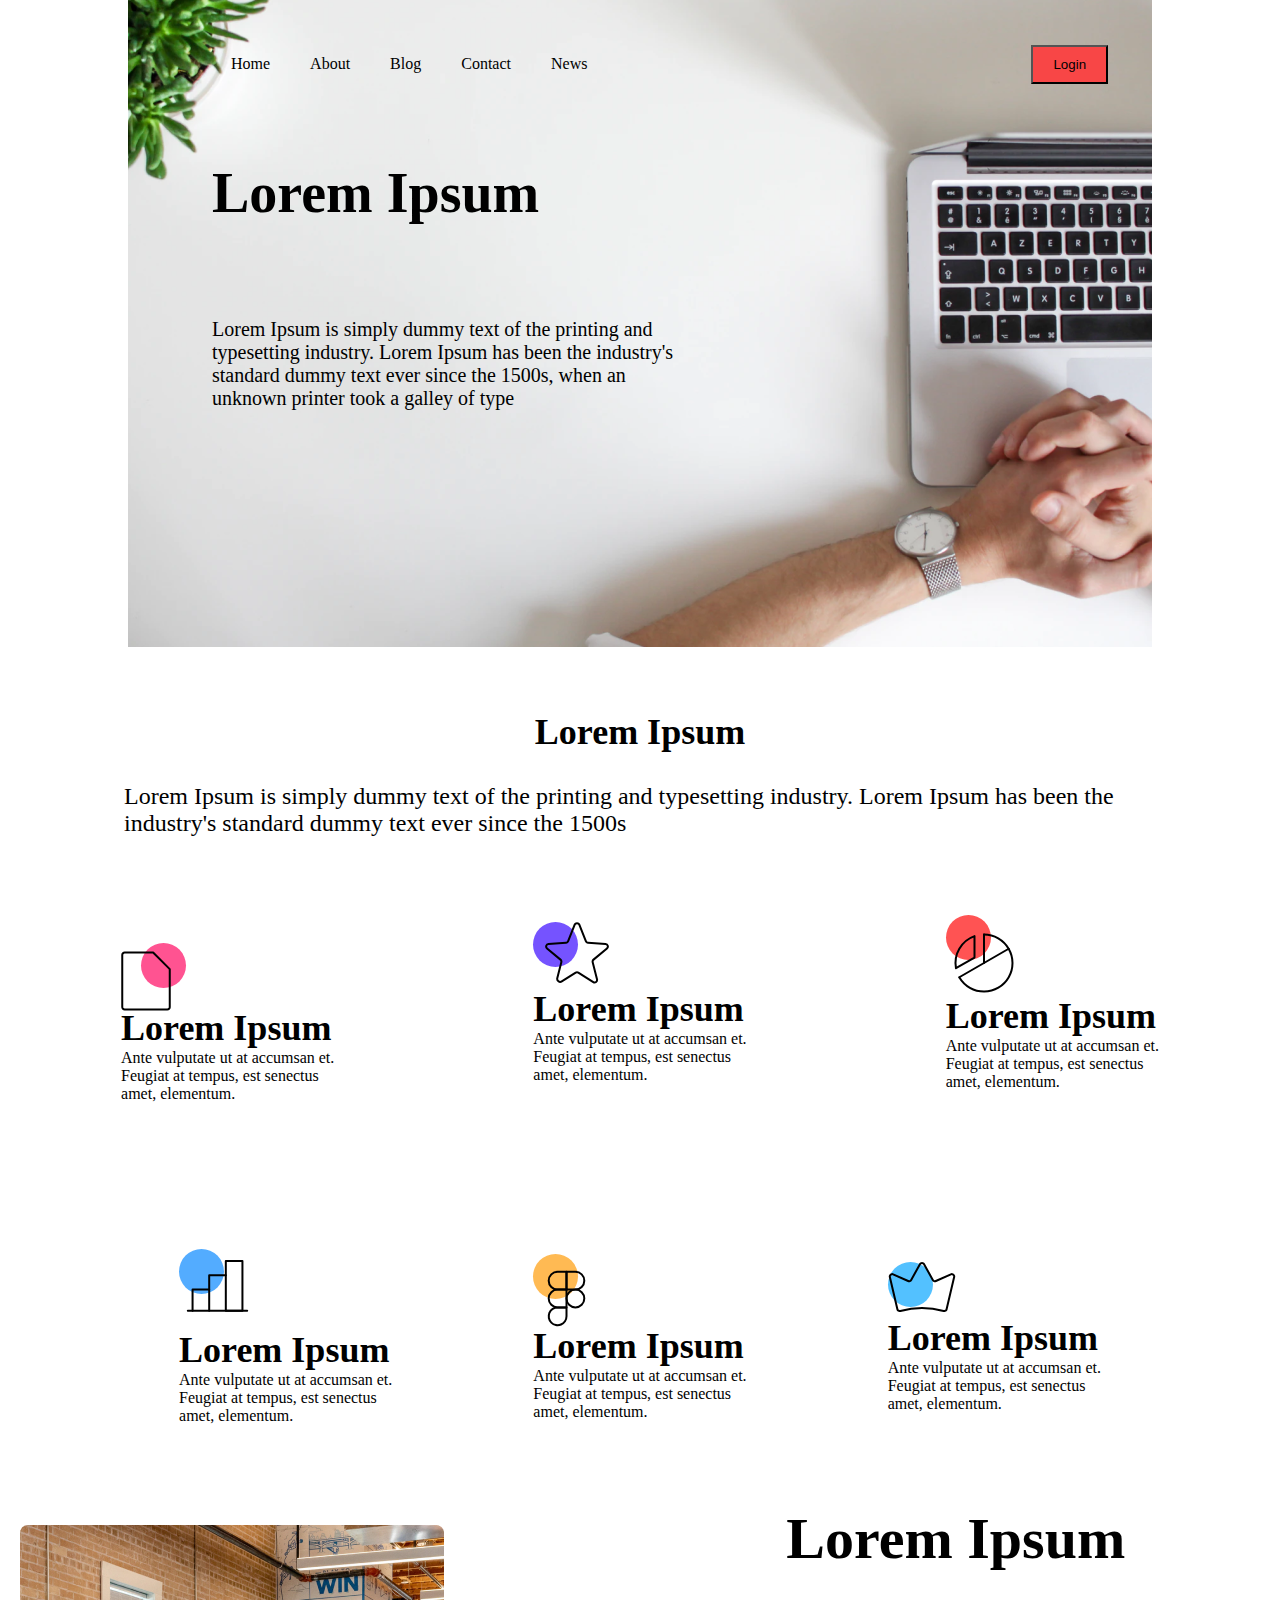
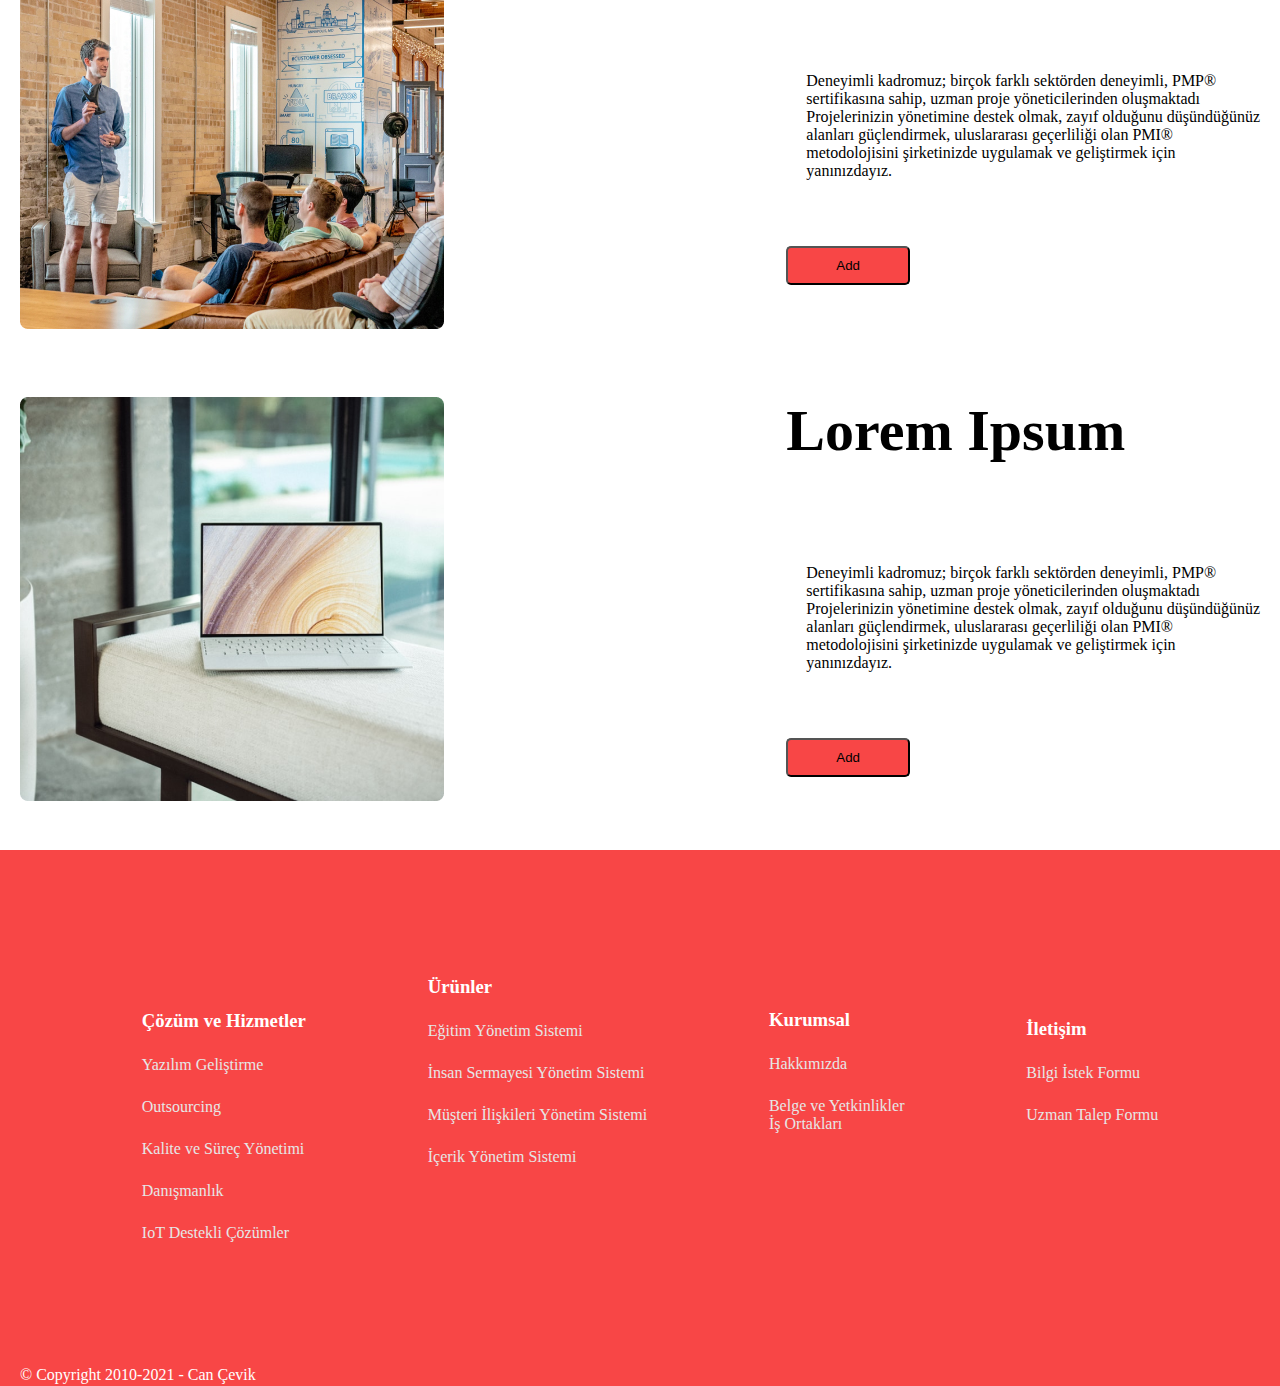
==== pages/task.html @ f77e360e "." ====
<!DOCTYPE html>
<html lang="en">
  <head>
    <meta charset="UTF-8" />
    <meta name="description" content="final task" />
    <meta name="viewport" content="width=device-width, initial-scale=1.0" />
    <meta name="keywords" content="HTML, CSS" />
    <meta name="author" content="LUKA ATSKARUNASHVILI" />
    <title>Document</title>
    <link rel="stylesheet" href="../css/task.css" />
    <link rel="stylesheet" href="../css/media.css" />
  </head>

  <body>
    <header>
      <div class="position">
        <picture class="picture">
          <source
            media="(min-width:1440px )"
            srcset="../assets/imiges/main1-1440px.png"
          />
          <source
            media="(min-width:1024px )"
            srcset="../assets/imiges/main1-1024px.png"
          />
          <!-- მობაილის სურათს ხარვეზიაქ  -->

          <img
            src="../assets/imiges/main1-375px.png"
            alt="მობაილის სურათს ხარვეზიაქ "
          />
        </picture>

        <div class="header">
          <img
            class="burger"
            src="../assets/imiges/burgericon.svg"
            alt="burger"
          />
          <ul class="list">
            <li><a href="#">Home </a></li>
            <li class="margin"><a href="#">About</a></li>
            <li><a href="#"> Blog </a></li>
            <li class="margin"><a href="#">Contact </a></li>
            <li><a href="#">News</a></li>
          </ul>
          <button class="button">Login</button>
        </div>
        <div class="padding">
          <h1 class="size">Lorem Ipsum</h1>
          <p class="paragrap">
            Lorem Ipsum is simply dummy text of the printing and <br />
            typesetting industry. Lorem Ipsum has been the industry's <br />
            standard dummy text ever since the 1500s, when an <br />
            unknown printer took a galley of type
          </p>
        </div>
      </div>
    </header>
    <main>
      <div class="main-1">
        <div>
          <h1 class="ipsum">Lorem Ipsum</h1>
          <p class="paragrap">
            Lorem Ipsum is simply dummy text of the printing and typesetting
            industry. Lorem Ipsum has been the industry's standard dummy text
            ever since the 1500s
          </p>
        </div>
        <div class="imiges-pading">
          <div class="imiges">
            <div class="position">
              <div>
                <div class="circle-1"></div>
                <img
                  class="paper"
                  src="../assets/imiges/paper.svg"
                  alt="paper"
                />

                <h1 class="lorem">Lorem Ipsum</h1>
                <p>
                  Ante vulputate ut at accumsan et. <br />Feugiat at tempus, est
                  senectus <br />
                  amet, elementum.
                </p>
              </div>
            </div>
            <div class="margin-top-1">
              <div>
                <div class="circle-2"></div>
                <img class="star" src="../assets/imiges/star.svg" alt="star" />
              </div>
              <h1 class="lorem">Lorem Ipsum</h1>
              <p>
                Ante vulputate ut at accumsan et. <br />Feugiat at tempus, est
                senectus <br />
                amet, elementum.
              </p>
            </div>
            <div>
              <div>
                <div class="circle-3"></div>
                <img
                  class="circle"
                  src="../assets/imiges/sircle.svg"
                  alt="circle"
                />
              </div>
              <h1 class="lorem">Lorem Ipsum</h1>
              <p>
                Ante vulputate ut at accumsan et. <br />Feugiat at tempus, est
                senectus <br />
                amet, elementum.
              </p>
            </div>
          </div>
          <div class="imiges">
            <div class="margin-top">
              <div>
                <div class="circle-4"></div>
                <img
                  class="sveti"
                  src="../assets/imiges/sveti.svg"
                  alt="sveti"
                />
              </div>
              <h1 class="lorem">Lorem Ipsum</h1>
              <p>
                Ante vulputate ut at accumsan et. <br />Feugiat at tempus, est
                senectus <br />
                amet, elementum.
              </p>
            </div>
            <div>
              <div>
                <div class="circle-5"></div>
                <img
                  class="figma"
                  src="../assets/imiges/FigmaLogo.svg"
                  alt="figmalogo"
                />
              </div>
              <h1 class="lorem">Lorem Ipsum</h1>
              <p>
                Ante vulputate ut at accumsan et. <br />Feugiat at tempus, est
                senectus <br />
                amet, elementum.
              </p>
            </div>
            <div class="margin-top">
              <div>
                <div class="circle-6"></div>
                <img
                  class="crown"
                  src="../assets/imiges/crown.svg"
                  alt="crown"
                />
              </div>
              <h1 class="lorem">Lorem Ipsum</h1>
              <p>
                Ante vulputate ut at accumsan et. <br />Feugiat at tempus, est
                senectus <br />
                amet, elementum.
              </p>
            </div>
          </div>
        </div>
      </div>
      <div class="main-2">
        <div class="flex-end">
          <picture>
            <source
              media="(min-width:1440px )"
              srcset="../assets/imiges/1440pxmainfoto.png"
            />
            <source
              media="(min-width:1024px )"
              srcset="../assets/imiges/1024pxmainfoto.png"
            />
            <img
              class="lesson"
              src="../assets/imiges/375pxmainfoto.png"
              alt="lesson"
            />
          </picture>
        </div>
        <div class="flex-start">
          <h1 class="heding">Lorem Ipsum</h1>
          <p class="paragrap">
            Deneyimli kadromuz; birçok farklı sektörden deneyimli, PMP®<br />
            sertifikasına sahip, uzman proje yöneticilerinden oluşmaktadı<br />
            Projelerinizin yönetimine destek olmak, zayıf olduğunu düşündüğünüz
            <br />
            alanları güçlendirmek, uluslararası geçerliliği olan PMI® <br />
            metodolojisini şirketinizde uygulamak ve geliştirmek için <br />
            yanınızdayız.
          </p>
          <div class="button">
            <button class="add">Add</button>
          </div>
        </div>
      </div>
      <div class="main-3">
        <picture class="notebook">
          <source
            media="(min-width:1440px )"
            srcset="../assets/imiges/main3,1440px.png" />
          <source
            media="(min-width:1024px )"
            srcset="../assets/imiges/main3,1024px.png" />
          <img src="../assets/imiges/main3,375px.png" alt="notebook"
        /></picture>
        <div>
          <h1 class="heding">Lorem Ipsum</h1>
          <p class="paragrap">
            Deneyimli kadromuz; birçok farklı sektörden deneyimli, PMP®<br />
            sertifikasına sahip, uzman proje yöneticilerinden oluşmaktadı<br />
            Projelerinizin yönetimine destek olmak, zayıf olduğunu düşündüğünüz
            <br />
            alanları güçlendirmek, uluslararası geçerliliği olan PMI® <br />
            metodolojisini şirketinizde uygulamak ve geliştirmek için <br />
            yanınızdayız.
          </p>
          <div class="button">
            <button class="add">Add</button>
          </div>
        </div>
      </div>
    </main>
    <footer>
      <div class="footer">
        <div class="cozum">
          <h3 class="cozum">Çözüm ve Hizmetler</h3>
          <ul>
            <li class="margin"><a href="#">Yazılım Geliştirme</a></li>
            <li><a href="#">Outsourcing</a></li>
            <li class="margin"><a href="#">Kalite ve Süreç Yönetimi</a></li>
            <li class="margin"><a href="#">Danışmanlık</a></li>
            <li><a href="#">IoT Destekli Çözümler</a></li>
          </ul>
        </div>
        <div>
          <h3 class="top">Ürünler</h3>
          <ul>
            <li class="margin"><a href="#">Eğitim Yönetim Sistemi</a></li>
            <li><a href="#">İnsan Sermayesi Yönetim Sistemi</a></li>
            <li class="margin">
              <a href="#">Müşteri İlişkileri Yönetim Sistemi</a>
            </li>
            <li><a href="#">İçerik Yönetim Sistemi</a></li>
          </ul>
        </div>
        <div>
          <h3 class="top">Kurumsal</h3>

          <ul>
            <li class="margin"><a href="#">Hakkımızda</a></li>
            <li><a href="#">Belge ve Yetkinlikler</a></li>
            <li><a href="#">İş Ortakları</a></li>
          </ul>
        </div>
        <div>
          <h3 class="top">İletişim</h3>
          <ul>
            <li class="margin"><a href="#">Bilgi İstek Formu</a></li>
            <li><a href="#">Uzman Talep Formu</a></li>
          </ul>
        </div>
      </div>

      <div class="span">
        <span>© Copyright 2010-2021 - Can Çevik</span>
      </div>
    </footer>
  </body>
</html>
---- css/task.css ----
/* .download-app{
    background-image: url(bog.jpg);
    height: 446px;
    background-repeat: no-repeat;
    background-size: contain; 
    background-position:center ;
} */
* {
    margin: 0;
    padding: 0;
    box-sizing: border-box;
}

img {
    max-width: 100%;
    height: auto;}
ul,ol {
    list-style-type: none;
  
}

a {
    text-decoration: none;}
    @font-face {
        font-family:"font";
        src: url(../assets/fonts/3d_font.ttf);
     }
    header .button:hover{ 
        background-color: black;
        color: #fff;
        border-radius: 5px;
    }
    .header{
        display: flex;
        justify-content: space-between;
        /* max-width: 750px; */
        align-items: center;
        text-align: center;
        position: absolute;
        top: 39px;
        left: 20px;}
        header .list{
            display: flex;
            color:  #000000;
            font-family: "font", cursive;
            
        }
        .margin{
            margin: 0 40px;
        }
        
        .position{
            position: relative;
        }
        header .button{
            margin-left:200px;
            background-color:  #F84646;
            padding: 10px 20px;
            
        }
        .header a{
            color: #000000;
        }
        header .padding{
            
            position: absolute; 
            top: 137px;
            left: 20px;
        }
        header .size{
            font-size: 56px;
        }
        header .paragrap{
            margin-top:93px ;
            font-size: 20px;
            
        }
        header{
            display: flex;
            justify-content: center;
        } 
        header .list{
            display: none;}      
.main-1{
    padding: 0 38px; 
    margin-top: 60px ;
}
.main-1 .lorem{
    font-size: 36px;
}
.main-1 .margin-top{
    margin: 80px 0;
}

.circle-1{
    width: 45px;
    height: 45px;
    background-color:  #FF5391;

    border-radius: 50%;
    position: absolute;
    left: 20px;
   
}
.circle-2{
    width: 45px;
    height: 45px;
    background-color:  #7553FF;
    

    border-radius: 50%;
    position: absolute;
}
.circle-3{
    width: 45px;
    height: 45px;
    background-color:  #FF5353;
   position: absolute;
    

    border-radius: 50%;
    position: absolute;
    /* left: 30px; */
}
.circle-4{
    width: 45px;
    height: 45px;
    background-color: #53ACFF;
    position: absolute;

    border-radius: 50%;
}

.circle-5{
    width: 45px;
    height: 45px;
    background-color:#FFBA53;
    
    position: absolute;
    border-radius: 50%;
    /* left: 20px; */
}
.circle-6{
    width: 45px;
    height: 45px;
    background-color:  #53C1FF;
    display: flex;
    justify-content: center;
    position: absolute;
    border-radius: 50%;
    /* left: 45px; */
}
.main-1 .paper{
   position: relative;
   top: 8px;
}
.main-1 .star{
    position: relative;
    left: 12px;
    
 }
 .main-1 .circle{
    position: relative;
    top: 10px;
  
 }
 .main-1 .sveti{
    position: relative;
   
 }
 .main-1 .figma
 {
    position: relative;
    top: 11px;
   
 }
 .main-1 .crown{
    position: relative;
 }
 .main-1 .position{
    display: flex;
    margin-top: 40px;
   
 }
    
.main-2 .paragrap{
    padding: 20px;
   display: flex;
   justify-content: center;
    
}
.main-2 .heding{
   display: flex;
   justify-content: center;
}
.main-2 .lesson{
    padding: 20px;
}
.main-2 .add{
    padding: 42px 155px;
    background-color: #F84646;
    border-radius: 5px
    
    
}
.main-2 .button{
    display: flex;
    justify-content: center;
}
.main-3 .add{
    padding: 12px 155px;
    background-color: #F84646;
    border-radius: 5px

}
.main-3 .paragrap{
    padding: 20px;
    margin-top: 61px;
}
.main-3 .button{
    display: flex;
    justify-content: center;
    margin-top: 40px;
}
.main-3{
    margin-top: 44px;
}
    
footer{
    background-color: #F84646;
    margin-top: 45px;
    height: 1340px;
    color: #fff;
    padding-left: 20px;
}
footer a {
    color:  #E6E6E6;
    
}

footer .cozum{
    padding-top: 80px;
}
footer .margin{
    margin:24px 0;
}
footer .top{
    margin-top: 49px;
}
footer .span{
    margin-top: 124px;
}
.notebook{
    padding: 0 20px;
    
   
}
.main-3 .heding{
    display: flex;
    justify-content: center;
 }
---- css/media.css ----
@media all and ( min-width:1024px){
    .header{
        display: flex;
        justify-content: space-between;
        max-width: 750px;
        align-items: center;
        text-align: center;
        position: absolute;
        top: 45px;
        left: 103px;

        
    }
    header .list{
        display: flex;
        color:  #000000;
        font-family: "font", cursive;
        
    }
    .margin{
        margin: 0 40px;
    }
    header .burger{
        display: none;
    }
    .position{
        position: relative;
    }
    header .button{
        margin-left:444px ;
        background-color:  #F84646;
        padding: 10px 20px;
        
    }
    .header a{
        color: #000000;
    }
    header .padding{
        
        position: absolute; 
        top: 161px;
        left: 84px;
    }
    header .size{
        font-size: 56px;
    }
    header .paragrap{
        margin-top:93px ;
        font-size: 20px;
        
    }
    header{
        display: flex;
        justify-content: center;
    }
    .main-1 .paragrap{
        display: flex;
        padding: 0 86px;
        font-size: 24px;
        margin-top: 30px;
    }
    .main-1 .ipsum{
        display: flex;
        justify-content: center;
        font-size: 36px;
    }
     footer{
        /* display: flex;
        justify-content: space-between;
        align-items: center;
        */
        height: 536px;
     }
     footer .span{
        display:block ;
       
    
    
    
}
.footer{
    display: flex;
    justify-content: space-evenly;
    align-items: center;
}
.main-1 .imiges{
    display: flex;
    align-items: center;
    justify-content: space-evenly;
   
}

  .main-1 .margin-top-1{
    margin: 85px 116px;
  }

.main-1 .figmalogo{
    margin: 0 116px;
}


.main-2{
    display: flex;
   justify-content: space-between;
}
.main-2 .add{
    padding: 10px 48px;
    background-color: #F84646;
    
    
}
.main-2 .heding{
    font-size: 58px;
    display: block;
}
.main-2 .paragrap{
    margin-top: 80px;
    display: block;
}
.main-2 .button{
    margin-top: 46px;
    display:block ;
}
.main-3 .heding{
    font-size: 58px;
    display: block;
}
.main-3 .paragrap{
    margin-top: 80px;
    display: block;
}
.main-3 .button{
    margin-top: 46px;
    display:block ;
}
.main-3{
    display: flex;
   justify-content: space-between;
}
.main-3 .add{
    padding: 10px 48px;
    background-color: #F84646;
    
    
}

     
}


@media all and (min-width:1440px){
    .header{
        display: flex;
        justify-content: space-between;
        max-width: 750px;
        align-items: center;
        text-align: center;
        position: absolute;
        top: 45px;
        left: 201px;

        
    }
    header .list{
        display: flex;
        color:  #000000;
        font-family: "font", cursive;
        
    }
    .margin{
        margin: 0 40px;
    }
    header .burger{
        display: none;
    }
    .position{
        position: relative;
       
    }
    header .button{
        margin-left:660px ;
        background-color:  #F84646;
        padding: 10px 20px;
        
    }
    .header a{
        color: #000000;
    }
    header .padding{
        
        position: absolute; 
        top: 200px;
        left: 122px;
    }
    header .size{
        font-size: 64px;
    }
    header .paragrap{
        margin-top:93px ;
        font-size: 20px;
        
    }
   
    

}
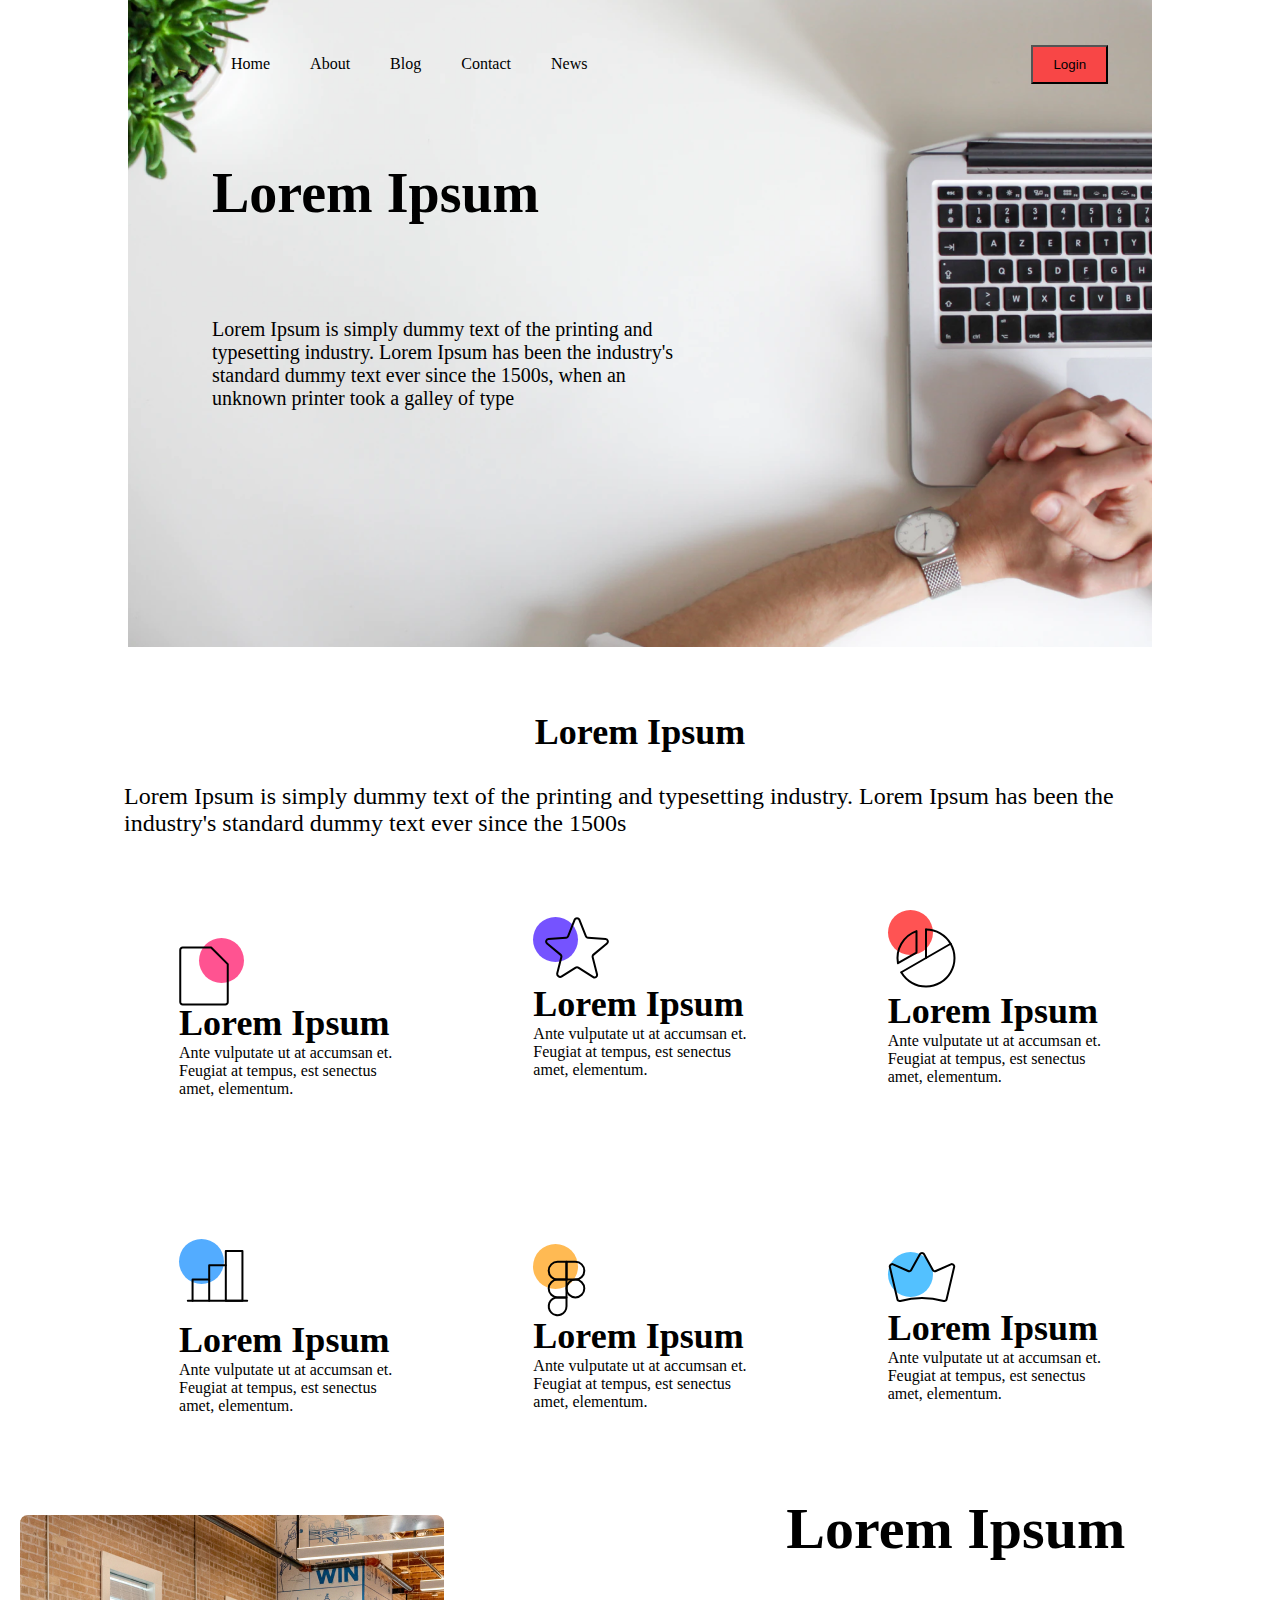
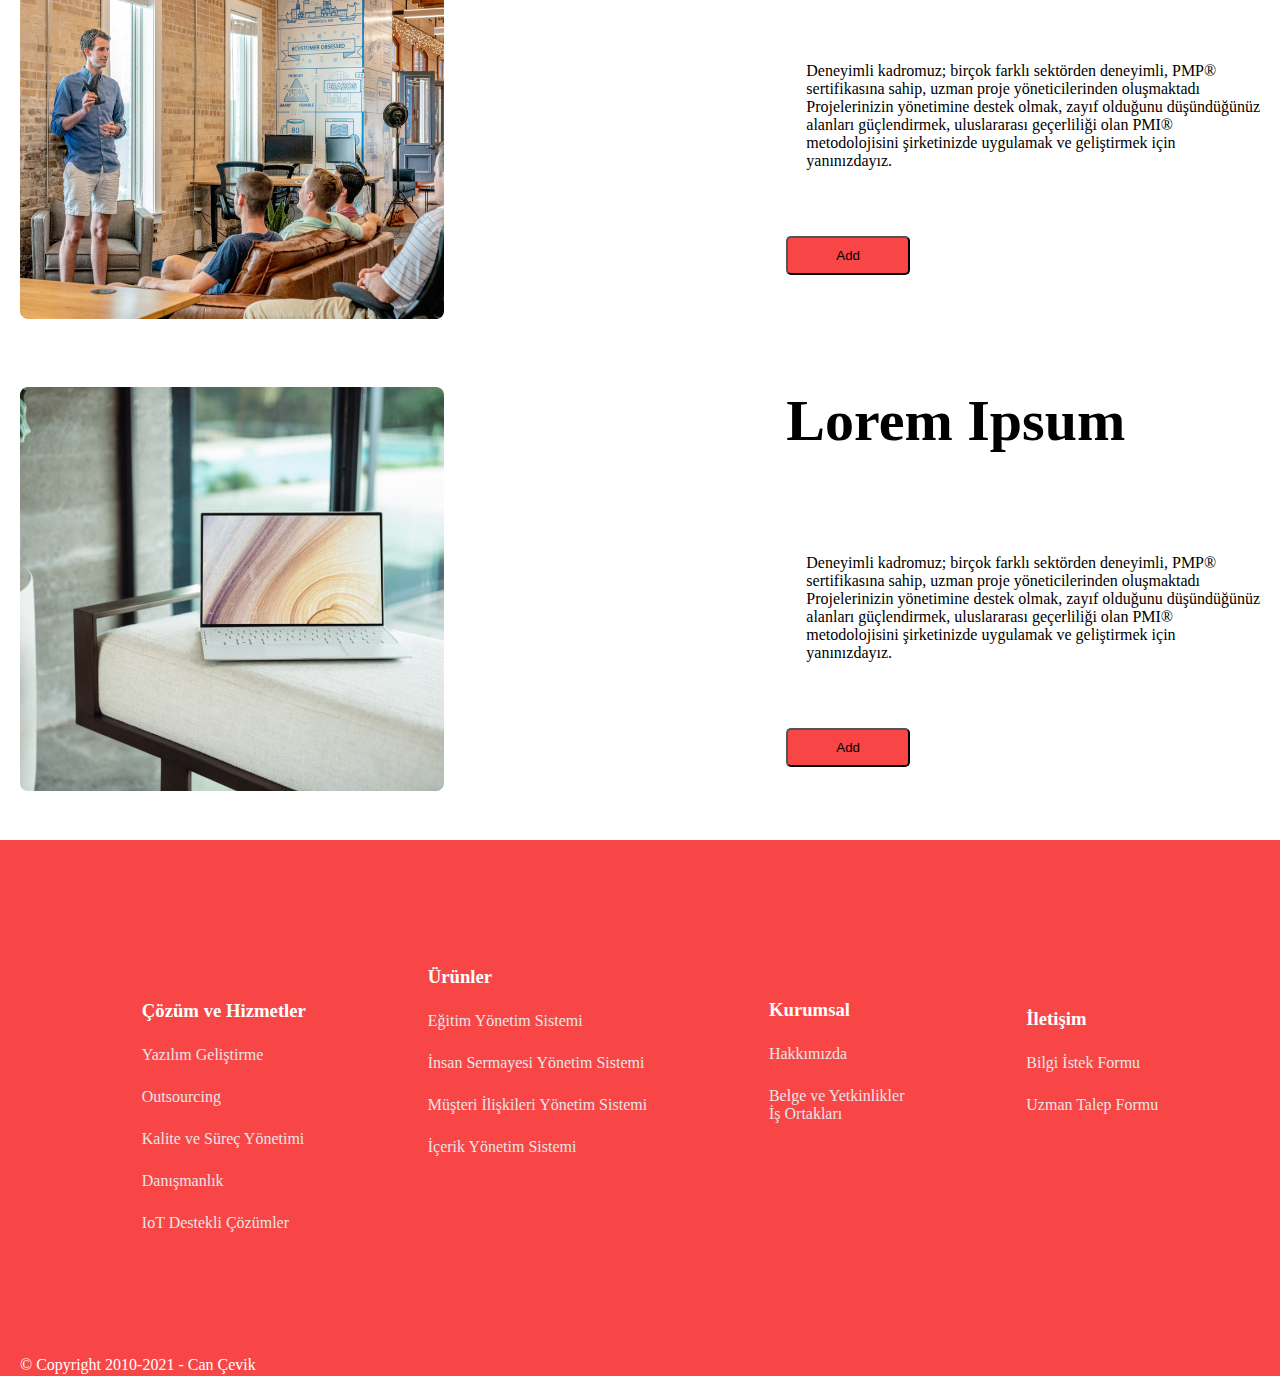
==== commit 17baa482: "." ====
--- a/pages/task.html
+++ b/pages/task.html
@@ -86,7 +86,7 @@
                 </p>
               </div>
             </div>
-            <div class="margin-top-1">
+            <div class="margin-top">
               <div>
                 <div class="circle-2"></div>
                 <img class="star" src="../assets/imiges/star.svg" alt="star" />
@@ -209,7 +209,10 @@
           <source
             media="(min-width:1024px )"
             srcset="../assets/imiges/main3,1024px.png" />
-          <img src="../assets/imiges/main3,375px.png" alt="notebook"
+          <img
+            class="background"
+            src="../assets/imiges/main3,375px.png"
+            alt="notebook"
         /></picture>
         <div>
           <h1 class="heding">Lorem Ipsum</h1>
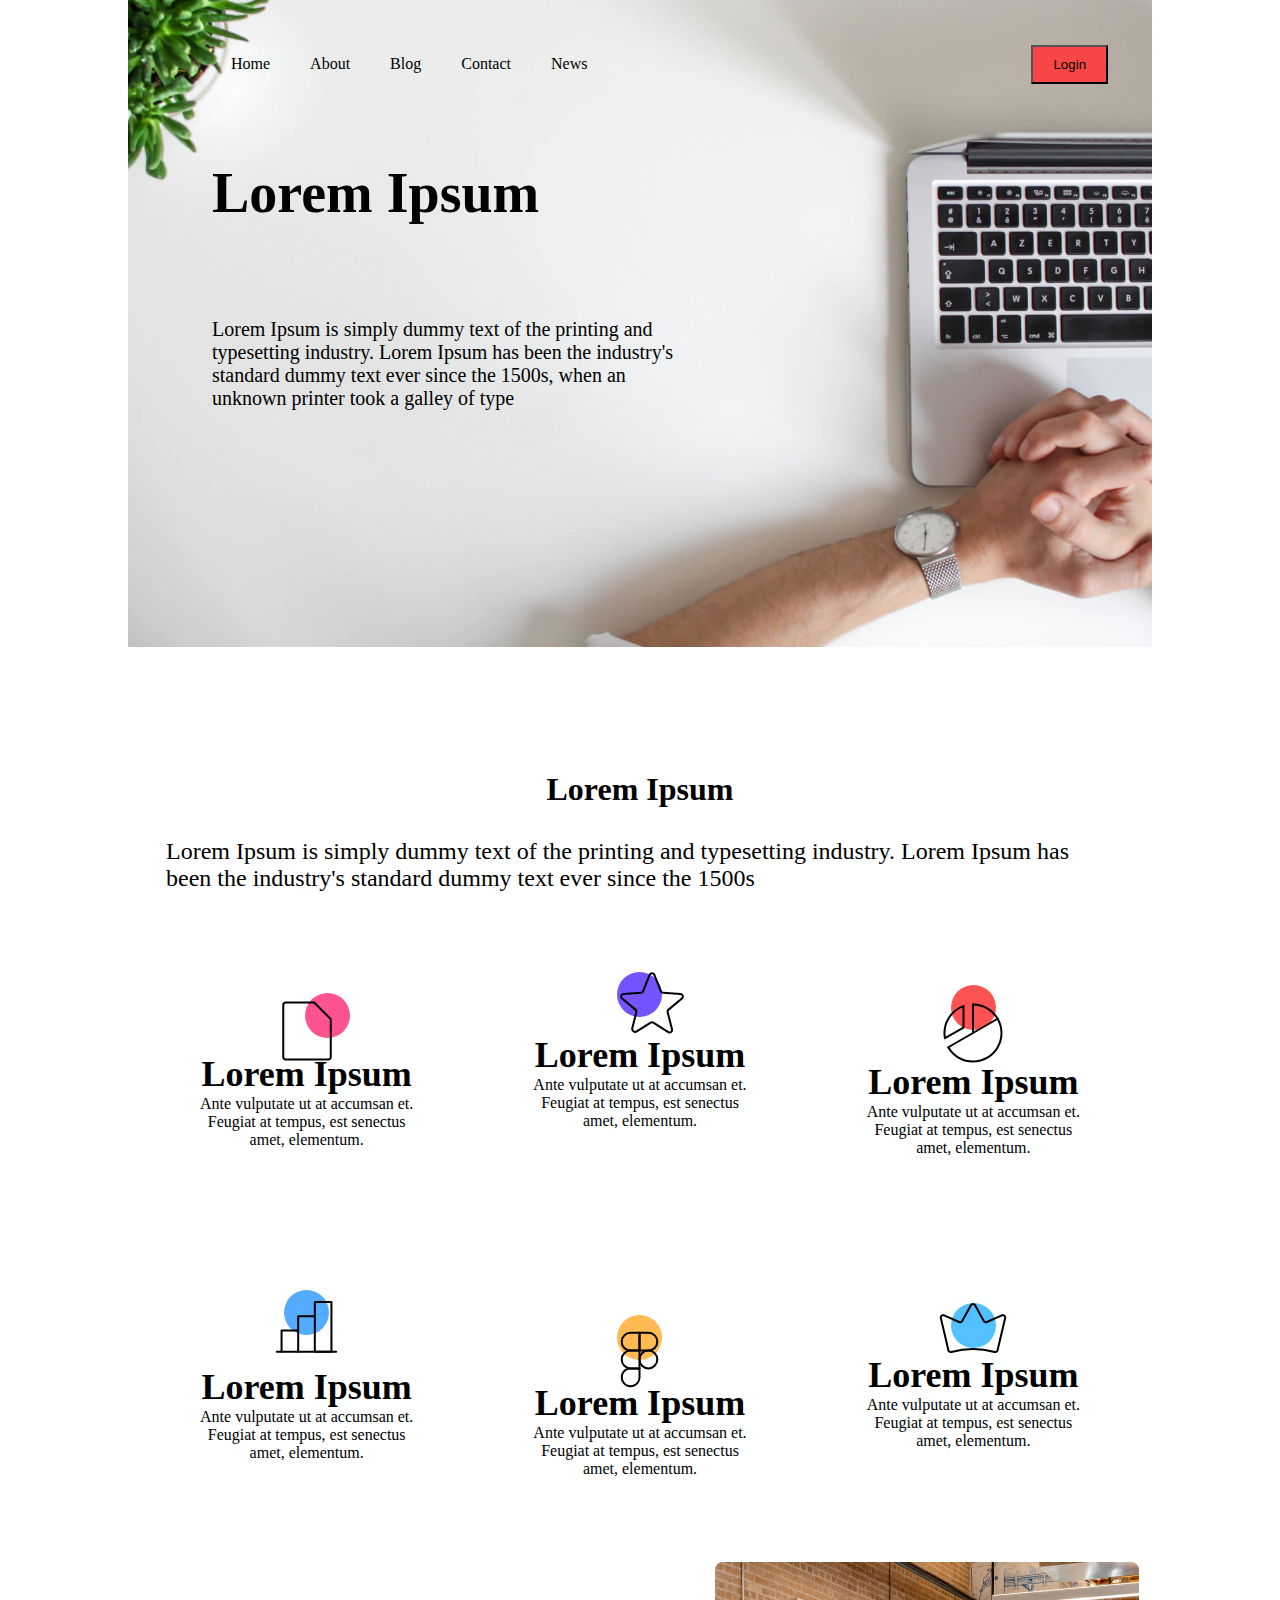
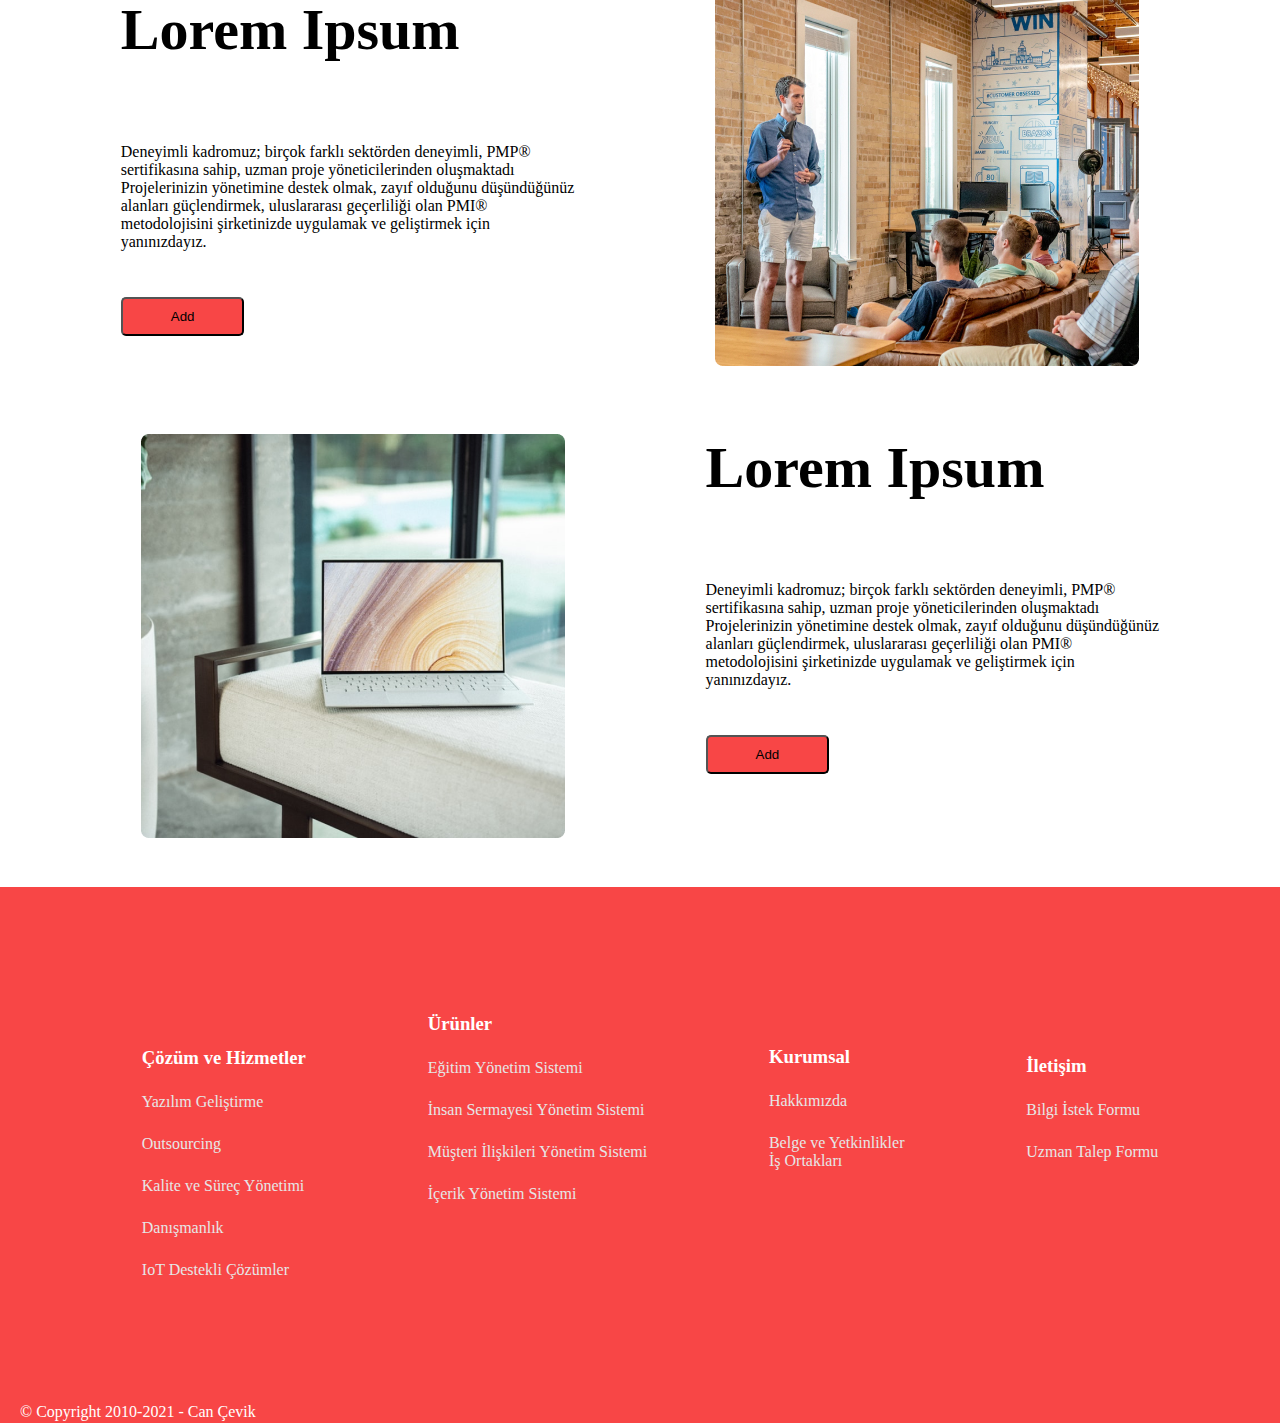
==== commit 478c9b7c: "." ====
--- a/pages/task.html
+++ b/pages/task.html
@@ -57,26 +57,29 @@
         </div>
       </div>
     </header>
-    <main>
+    <main class="main">
       <div class="main-1">
         <div>
-          <h1 class="ipsum">Lorem Ipsum</h1>
-          <p class="paragrap">
-            Lorem Ipsum is simply dummy text of the printing and typesetting
-            industry. Lorem Ipsum has been the industry's standard dummy text
-            ever since the 1500s
-          </p>
-        </div>
-        <div class="imiges-pading">
+          <div class="top">
+            <h1 class="ipsum">Lorem Ipsum</h1>
+            <p class="paragrap">
+              Lorem Ipsum is simply dummy text of the printing and typesetting
+              industry. Lorem Ipsum has been the industry's standard dummy text
+              ever since the 1500s
+            </p>
+          </div>
+
           <div class="imiges">
             <div class="position">
               <div>
-                <div class="circle-1"></div>
-                <img
-                  class="paper"
-                  src="../assets/imiges/paper.svg"
-                  alt="paper"
-                />
+                <div class="centr">
+                  <div class="circle-1"></div>
+                  <img
+                    class="paper"
+                    src="../assets/imiges/paper.svg"
+                    alt="paper"
+                  />
+                </div>
 
                 <h1 class="lorem">Lorem Ipsum</h1>
                 <p>
@@ -88,81 +91,96 @@
             </div>
             <div class="margin-top">
               <div>
-                <div class="circle-2"></div>
-                <img class="star" src="../assets/imiges/star.svg" alt="star" />
-              </div>
-              <h1 class="lorem">Lorem Ipsum</h1>
-              <p>
-                Ante vulputate ut at accumsan et. <br />Feugiat at tempus, est
-                senectus <br />
-                amet, elementum.
-              </p>
-            </div>
-            <div>
-              <div>
-                <div class="circle-3"></div>
-                <img
-                  class="circle"
-                  src="../assets/imiges/sircle.svg"
-                  alt="circle"
-                />
-              </div>
-              <h1 class="lorem">Lorem Ipsum</h1>
-              <p>
-                Ante vulputate ut at accumsan et. <br />Feugiat at tempus, est
-                senectus <br />
-                amet, elementum.
-              </p>
-            </div>
-          </div>
+                <div class="centr">
+                  <div class="circle-2"></div>
+                  <img
+                    class="star"
+                    src="../assets/imiges/star.svg"
+                    alt="star"
+                  />
+                </div>
+                <h1 class="lorem">Lorem Ipsum</h1>
+                <p>
+                  Ante vulputate ut at accumsan et. <br />Feugiat at tempus, est
+                  senectus <br />
+                  amet, elementum.
+                </p>
+              </div>
+            </div>
+            <div class="position">
+              <div>
+                <div class="centr">
+                  <div class="circle-3"></div>
+                  <img
+                    class="circle"
+                    src="../assets/imiges/sircle.svg"
+                    alt="circle"
+                  />
+                </div>
+                <h1 class="lorem">Lorem Ipsum</h1>
+                <p>
+                  Ante vulputate ut at accumsan et. <br />Feugiat at tempus, est
+                  senectus <br />
+                  amet, elementum.
+                </p>
+              </div>
+            </div>
+          </div>
+
           <div class="imiges">
             <div class="margin-top">
               <div>
-                <div class="circle-4"></div>
-                <img
-                  class="sveti"
-                  src="../assets/imiges/sveti.svg"
-                  alt="sveti"
-                />
-              </div>
-              <h1 class="lorem">Lorem Ipsum</h1>
-              <p>
-                Ante vulputate ut at accumsan et. <br />Feugiat at tempus, est
-                senectus <br />
-                amet, elementum.
-              </p>
-            </div>
-            <div>
-              <div>
-                <div class="circle-5"></div>
-                <img
-                  class="figma"
-                  src="../assets/imiges/FigmaLogo.svg"
-                  alt="figmalogo"
-                />
-              </div>
-              <h1 class="lorem">Lorem Ipsum</h1>
-              <p>
-                Ante vulputate ut at accumsan et. <br />Feugiat at tempus, est
-                senectus <br />
-                amet, elementum.
-              </p>
+                <div class="centr">
+                  <div class="circle-4"></div>
+                  <img
+                    class="sveti"
+                    src="../assets/imiges/sveti.svg"
+                    alt="sveti"
+                  />
+                </div>
+                <h1 class="lorem">Lorem Ipsum</h1>
+                <p>
+                  Ante vulputate ut at accumsan et. <br />Feugiat at tempus, est
+                  senectus <br />
+                  amet, elementum.
+                </p>
+              </div>
+            </div>
+            <div class="position">
+              <div>
+                <div class="centr">
+                  <div class="circle-5"></div>
+                  <img
+                    class="figma"
+                    src="../assets/imiges/FigmaLogo.svg"
+                    alt="figmalogo"
+                  />
+                </div>
+                <h1 class="lorem">Lorem Ipsum</h1>
+                <p>
+                  Ante vulputate ut at accumsan et. <br />Feugiat at tempus, est
+                  senectus <br />
+                  amet, elementum.
+                </p>
+              </div>
             </div>
             <div class="margin-top">
               <div>
-                <div class="circle-6"></div>
-                <img
-                  class="crown"
-                  src="../assets/imiges/crown.svg"
-                  alt="crown"
-                />
-              </div>
-              <h1 class="lorem">Lorem Ipsum</h1>
-              <p>
-                Ante vulputate ut at accumsan et. <br />Feugiat at tempus, est
-                senectus <br />
-                amet, elementum.
-              </p>
+                <div class="centr">
+                  <div class="circle-6"></div>
+                  <img
+                    class="crown"
+                    src="../assets/imiges/crown.svg"
+                    alt="crown"
+                  />
+                </div>
+                <h1 class="lorem">Lorem Ipsum</h1>
+                <p>
+                  Ante vulputate ut at accumsan et. <br />Feugiat at tempus, est
+                  senectus <br />
+                  amet, elementum.
+                </p>
+              </div>
             </div>
           </div>
         </div>
--- a/css/task.css
+++ b/css/task.css
@@ -1,10 +1,3 @@
-/* .download-app{
-    background-image: url(bog.jpg);
-    height: 446px;
-    background-repeat: no-repeat;
-    background-size: contain; 
-    background-position:center ;
-} */
 * {
     margin: 0;
     padding: 0;
@@ -81,17 +74,32 @@
         } 
         header .list{
             display: none;}      
-.main-1{
-    padding: 0 38px; 
-    margin-top: 60px ;
-}
+ 
+
+.main-1 .imiges-pading{
+    display: flex;
+    justify-content: center;
+}
+.main-1 .flex-end{
+    display: flex;
+    justify-content: center;
+}
+.main-1 .ipsum{
+    display: flex;
+    justify-content: center;
+ }
 .main-1 .lorem{
     font-size: 36px;
 }
 .main-1 .margin-top{
     margin: 80px 0;
-}
-
+    display: flex;
+    
+}
+
+.main-1{
+    padding:0 80px;
+}
 .circle-1{
     width: 45px;
     height: 45px;
@@ -99,7 +107,7 @@
 
     border-radius: 50%;
     position: absolute;
-    left: 20px;
+    left: 105px;
    
 }
 .circle-2{
@@ -120,7 +128,7 @@
 
     border-radius: 50%;
     position: absolute;
-    /* left: 30px; */
+    
 }
 .circle-4{
     width: 45px;
@@ -138,7 +146,7 @@
     
     position: absolute;
     border-radius: 50%;
-    /* left: 20px; */
+    
 }
 .circle-6{
     width: 45px;
@@ -154,6 +162,10 @@
    position: relative;
    top: 8px;
 }
+.main-1 .centr{
+    display: flex;
+    justify-content: center;
+}
 .main-1 .star{
     position: relative;
     left: 12px;
@@ -182,6 +194,7 @@
     margin-top: 40px;
    
  }
+
     
 .main-2 .paragrap{
     padding: 20px;
@@ -207,6 +220,7 @@
     display: flex;
     justify-content: center;
 }
+
 .main-3 .add{
     padding: 12px 155px;
     background-color: #F84646;
@@ -216,6 +230,8 @@
 .main-3 .paragrap{
     padding: 20px;
     margin-top: 61px;
+    display: flex;
+    justify-content: center;
 }
 .main-3 .button{
     display: flex;
--- a/css/media.css
+++ b/css/media.css
@@ -1,107 +1,107 @@
 @media all and ( min-width:1024px){
-    .header{
-        display: flex;
-        justify-content: space-between;
-        max-width: 750px;
-        align-items: center;
-        text-align: center;
-        position: absolute;
-        top: 45px;
-        left: 103px;
-
-        
-    }
-    header .list{
-        display: flex;
-        color:  #000000;
-        font-family: "font", cursive;
-        
-    }
-    .margin{
-        margin: 0 40px;
-    }
-    header .burger{
-        display: none;
-    }
-    .position{
-        position: relative;
-    }
-    header .button{
-        margin-left:444px ;
-        background-color:  #F84646;
-        padding: 10px 20px;
-        
-    }
-    .header a{
-        color: #000000;
-    }
-    header .padding{
-        
-        position: absolute; 
-        top: 161px;
-        left: 84px;
-    }
-    header .size{
-        font-size: 56px;
-    }
-    header .paragrap{
-        margin-top:93px ;
-        font-size: 20px;
-        
-    }
-    header{
-        display: flex;
-        justify-content: center;
-    }
-    .main-1 .paragrap{
-        display: flex;
-        padding: 0 86px;
-        font-size: 24px;
-        margin-top: 30px;
-    }
-    .main-1 .ipsum{
-        display: flex;
-        justify-content: center;
-        font-size: 36px;
-    }
-     footer{
-        /* display: flex;
-        justify-content: space-between;
-        align-items: center;
-        */
-        height: 536px;
-     }
-     footer .span{
-        display:block ;
-       
-    
-    
-    
+.header{
+    display: flex;
+    justify-content: space-between;
+    max-width: 750px;
+    align-items: center;
+    text-align: center;
+    position: absolute;
+    top: 45px;
+    left: 103px;
+
+        
+ }
+header .list{
+    display: flex;
+    color:  #000000;
+    font-family: "font", cursive;
+        
+}
+.margin{
+    margin: 0 40px;
+}
+header .burger{
+    display: none;
+}
+.position{
+    position: relative;
+}
+ header .button{
+    margin-left:444px ;
+    background-color:  #F84646;
+    padding: 10px 20px;
+        
+}
+.header a{
+
+    color: #000000;
+}
+header .padding{
+        
+    position: absolute; 
+    top: 161px;
+    left: 84px;
+}
+header .size{
+    font-size: 56px;
+}
+header .paragrap{
+    margin-top:93px ;
+    font-size: 20px;
+        
+}
+  header{
+    display: flex;
+    justify-content: center;
+}
+.main-1 .paragrap{
+    display: flex;
+    padding: 0 86px;
+    font-size: 24px;
+    margin-top: 30px;
+}
+.main-1 .ipsum{
+    display: flex;
+    justify-content: center;
+ }
+footer{
+     /* display: flex;
+    justify-content: space-between;
+     align-items: center;
+      */
+    height: 536px;
+}
+ footer .span{
+    display:block ;
 }
 .footer{
     display: flex;
     justify-content: space-evenly;
     align-items: center;
 }
-.main-1 .imiges{
+/* .main-1 .imiges{
     display: flex;
     align-items: center;
     justify-content: space-evenly;
    
-}
-
-  .main-1 .margin-top-1{
+} */
+
+.main-1 .margin-top-1{
     margin: 85px 116px;
-  }
+  
+}
 
 .main-1 .figmalogo{
     margin: 0 116px;
 }
 
 
-.main-2{
-    display: flex;
-   justify-content: space-between;
+ 
+ .main-2{
+    display: flex;
+   justify-content: space-evenly;
+   flex-direction: row-reverse;
+   align-items: center;
 }
 .main-2 .add{
     padding: 10px 48px;
@@ -116,6 +116,7 @@
 .main-2 .paragrap{
     margin-top: 80px;
     display: block;
+    padding: 0;
 }
 .main-2 .button{
     margin-top: 46px;
@@ -128,6 +129,7 @@
 .main-3 .paragrap{
     margin-top: 80px;
     display: block;
+    padding: 0;
 }
 .main-3 .button{
     margin-top: 46px;
@@ -135,7 +137,7 @@
 }
 .main-3{
     display: flex;
-   justify-content: space-between;
+   justify-content: space-evenly;
 }
 .main-3 .add{
     padding: 10px 48px;
@@ -143,64 +145,79 @@
     
     
 }
-
+.main-1 .imiges-pading{
+    /* display: flex; */
+    /* justify-content: center; */
      
 }
-
+.main-1 .line-2{
+    display: flex;
+    justify-content: space-evenly;
+    align-items: center;
+}
+.main-1 .imiges{
+    display: flex;
+   align-items: center;
+   text-align: center;
+   justify-content: space-evenly;
+  
+} 
+.main-1 .top{
+    margin-top: 120px;
+}
+}
 
 @media all and (min-width:1440px){
-    .header{
-        display: flex;
-        justify-content: space-between;
-        max-width: 750px;
-        align-items: center;
-        text-align: center;
-        position: absolute;
-        top: 45px;
-        left: 201px;
-
-        
-    }
-    header .list{
-        display: flex;
-        color:  #000000;
-        font-family: "font", cursive;
-        
-    }
-    .margin{
-        margin: 0 40px;
-    }
-    header .burger{
-        display: none;
-    }
-    .position{
-        position: relative;
+.header{
+    display: flex;
+    justify-content: space-between;
+    max-width: 750px;
+    align-items: center;
+    text-align: center;
+    position: absolute;
+    top: 45px;
+    left: 201px;
+
+        
+}
+header .list{
+    display: flex;
+    color:  #000000;
+    font-family: "font", cursive;
+        
+}
+.margin{
+    margin: 0 40px;
+}
+header .burger{
+    display: none;
+}
+.position{
+    position: relative;
        
-    }
-    header .button{
-        margin-left:660px ;
-        background-color:  #F84646;
-        padding: 10px 20px;
-        
-    }
-    .header a{
-        color: #000000;
-    }
-    header .padding{
-        
-        position: absolute; 
-        top: 200px;
-        left: 122px;
-    }
-    header .size{
-        font-size: 64px;
-    }
-    header .paragrap{
-        margin-top:93px ;
-        font-size: 20px;
-        
-    }
-   
-    
-
+}
+header .button{
+    margin-left:660px ;
+    background-color:  #F84646;
+    padding: 10px 20px;
+        
+}
+.header a{
+    color: #000000;
+}
+header .padding{
+        
+    position: absolute; 
+    top: 200px;
+    left: 122px;
+}
+header .size{
+    font-size: 64px;
+}
+header .paragrap{
+    margin-top:93px ;
+    font-size: 20px;
+        
+}
+    
 }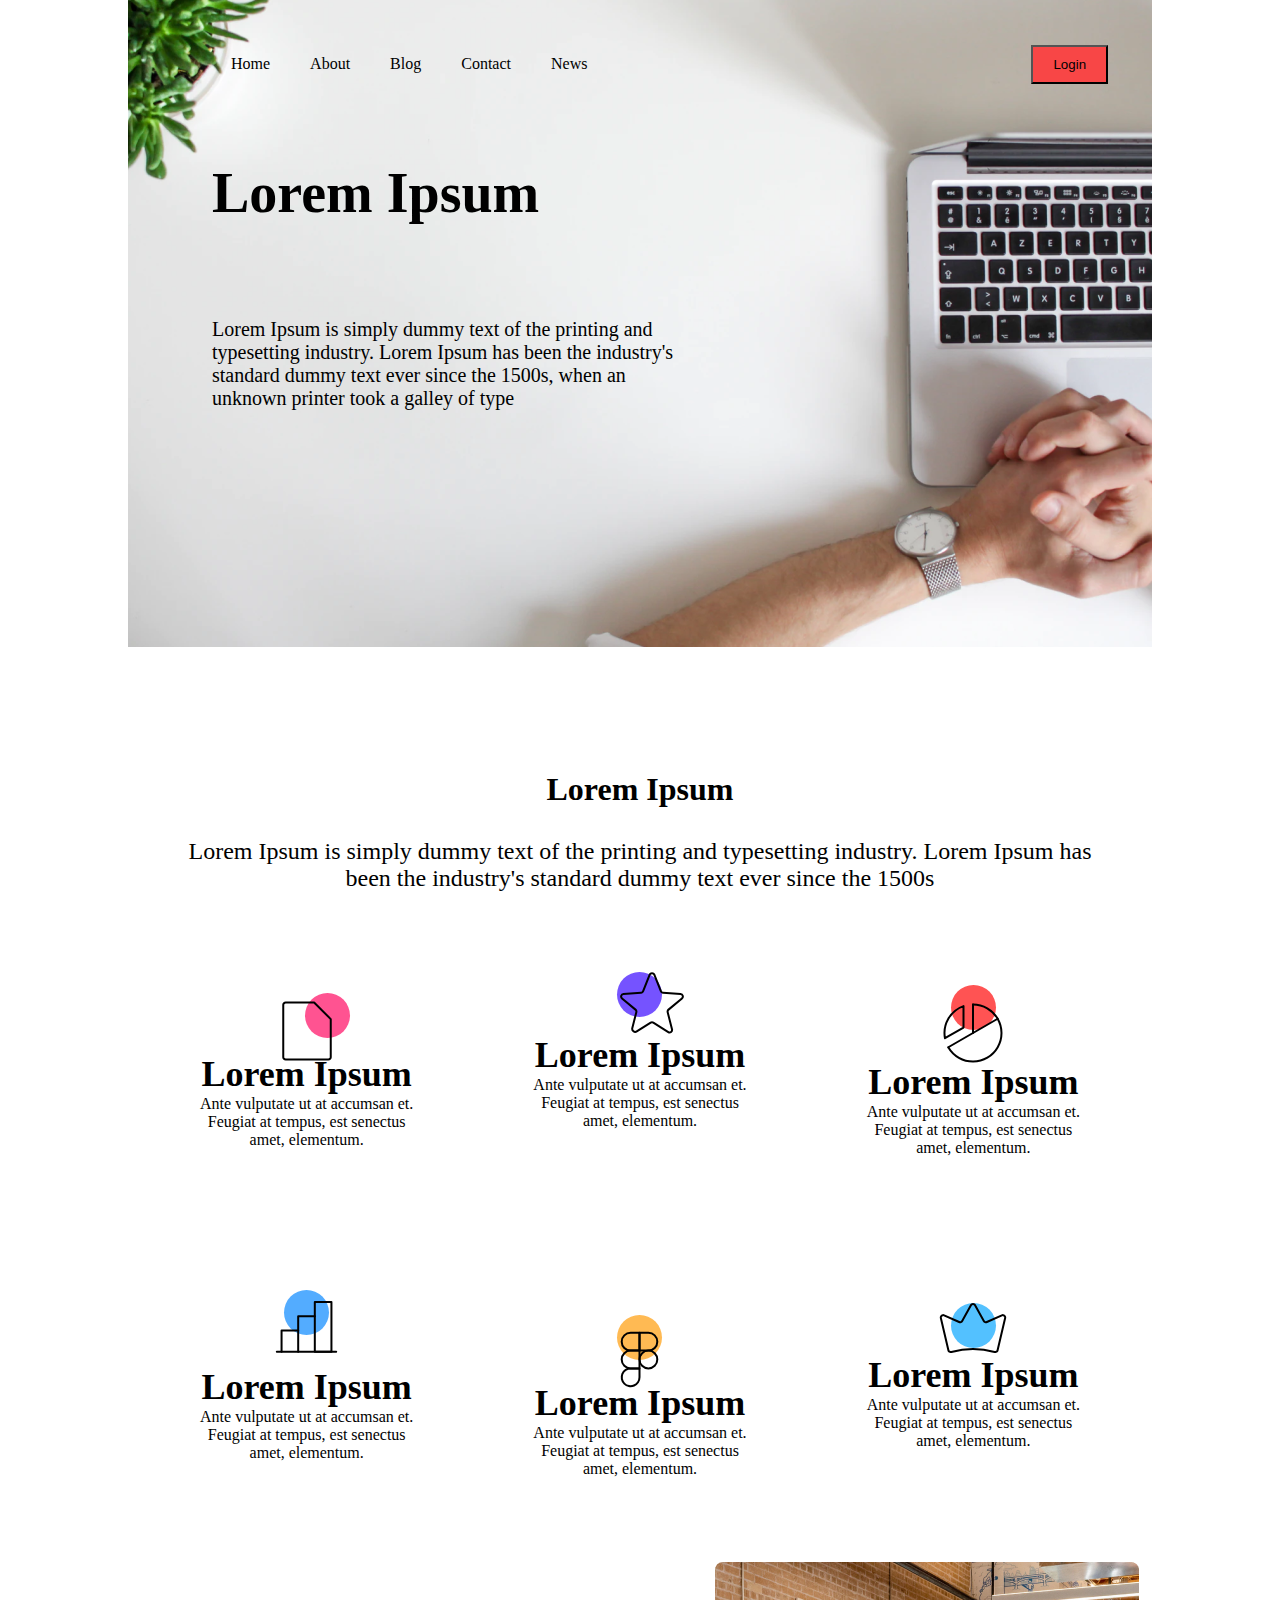
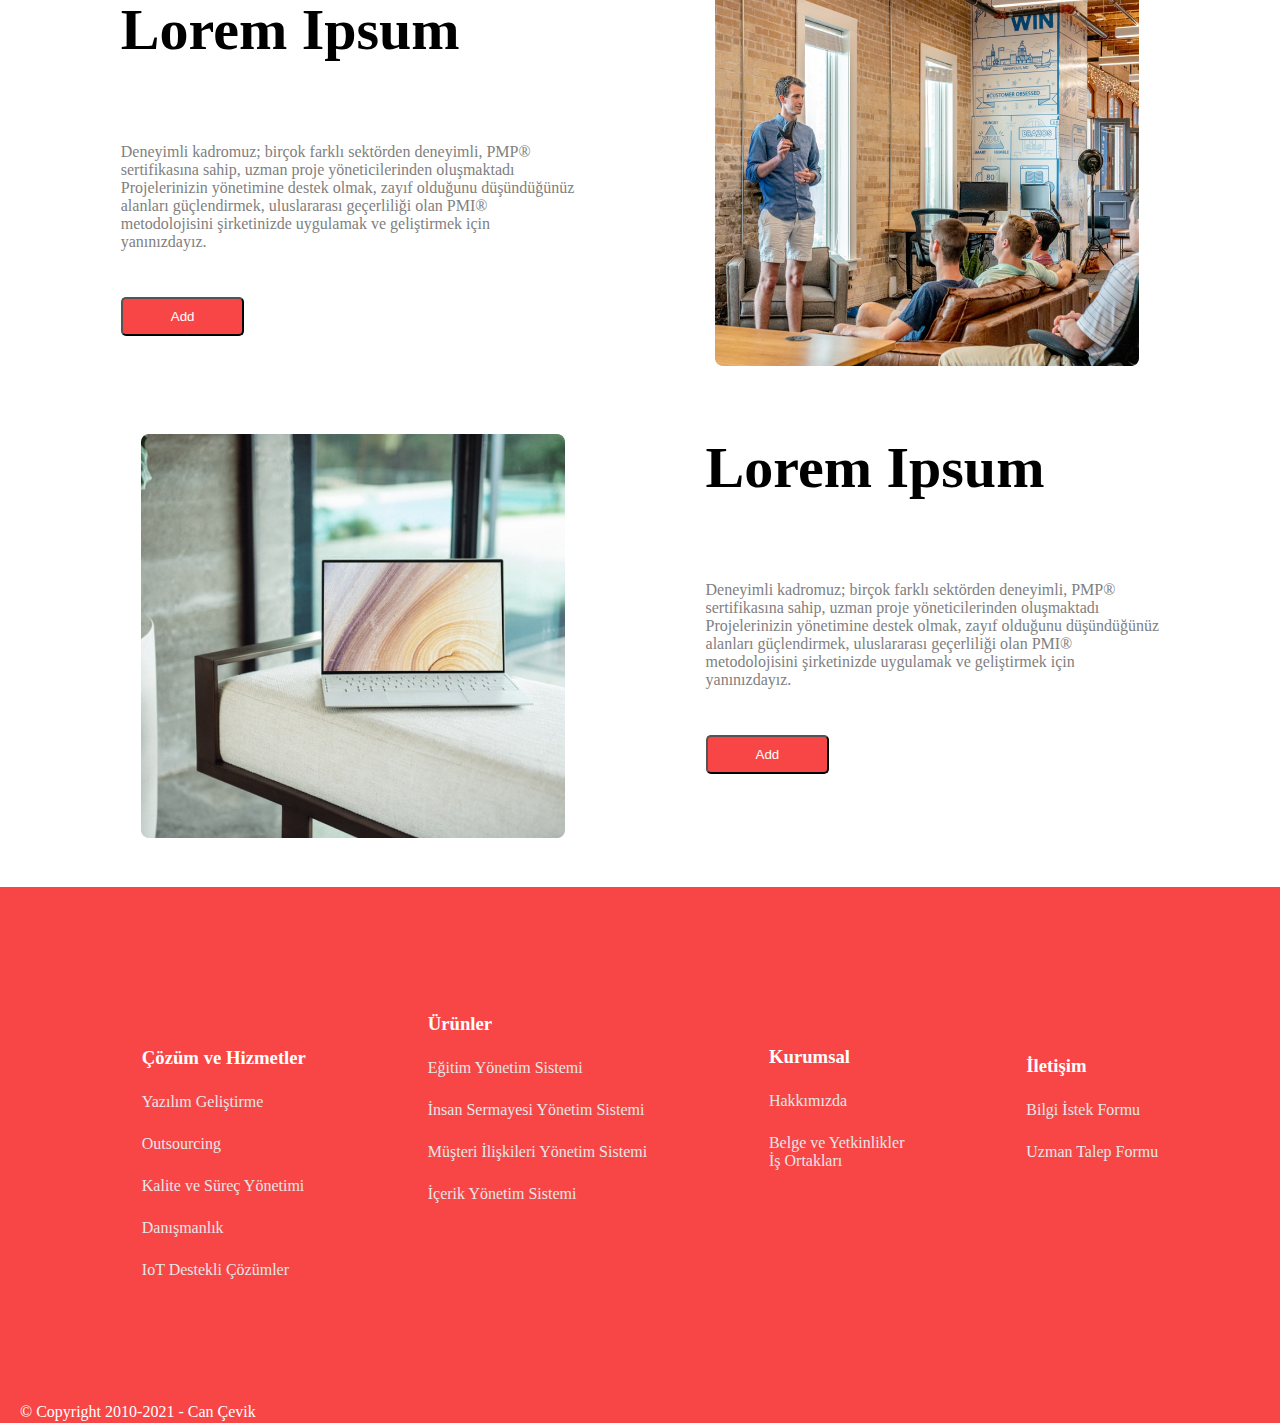
==== commit 21bbc39a: "." ====
--- a/pages/task.html
+++ b/pages/task.html
@@ -6,7 +6,11 @@
     <meta name="viewport" content="width=device-width, initial-scale=1.0" />
     <meta name="keywords" content="HTML, CSS" />
     <meta name="author" content="LUKA ATSKARUNASHVILI" />
-    <title>Document</title>
+    <title>final task</title>
+    <link
+      rel="icon"
+      href="[data-uri]"
+    />
     <link rel="stylesheet" href="../css/task.css" />
     <link rel="stylesheet" href="../css/media.css" />
   </head>
--- a/css/task.css
+++ b/css/task.css
@@ -26,7 +26,7 @@
     .header{
         display: flex;
         justify-content: space-between;
-        /* max-width: 750px; */
+        
         align-items: center;
         text-align: center;
         position: absolute;
@@ -61,7 +61,9 @@
             left: 20px;
         }
         header .size{
-            font-size: 56px;
+            font-size: 42px;
+            display: flex;
+            justify-content: center;
         }
         header .paragrap{
             margin-top:93px ;
@@ -200,11 +202,13 @@
     padding: 20px;
    display: flex;
    justify-content: center;
+   text-align: center;
     
 }
 .main-2 .heding{
    display: flex;
    justify-content: center;
+   font-size: 36px;
 }
 .main-2 .lesson{
     padding: 20px;
@@ -212,7 +216,9 @@
 .main-2 .add{
     padding: 42px 155px;
     background-color: #F84646;
-    border-radius: 5px
+    border-radius: 5px;
+    color: #fff;
+    
     
     
 }
@@ -224,7 +230,8 @@
 .main-3 .add{
     padding: 12px 155px;
     background-color: #F84646;
-    border-radius: 5px
+    border-radius: 5px;
+    color: #fff;
 
 }
 .main-3 .paragrap{
@@ -232,6 +239,7 @@
     margin-top: 61px;
     display: flex;
     justify-content: center;
+    text-align: center;
 }
 .main-3 .button{
     display: flex;
@@ -274,4 +282,5 @@
 .main-3 .heding{
     display: flex;
     justify-content: center;
- }+    font-size: 36px;
+ }
--- a/css/media.css
+++ b/css/media.css
@@ -44,6 +44,8 @@
 }
 header .size{
     font-size: 56px;
+    display: flex;
+    justify-content: flex-start;
 }
 header .paragrap{
     margin-top:93px ;
@@ -59,6 +61,8 @@
     padding: 0 86px;
     font-size: 24px;
     margin-top: 30px;
+    text-align: center;
+    justify-content: center;
 }
 .main-1 .ipsum{
     display: flex;
@@ -115,8 +119,10 @@
 }
 .main-2 .paragrap{
     margin-top: 80px;
-    display: block;
+    color: #808080;
     padding: 0;
+    display: flex;
+    text-align: start;
 }
 .main-2 .button{
     margin-top: 46px;
@@ -128,8 +134,14 @@
 }
 .main-3 .paragrap{
     margin-top: 80px;
-    display: block;
+    text-align: start;
     padding: 0;
+    display: flex;
+    color: #808080;
+    
+    
+    
+    
 }
 .main-3 .button{
     margin-top: 46px;
@@ -219,5 +231,13 @@
     font-size: 20px;
         
 }
+.main-3 .heding{
+    font-size: 64px;
+    
+}
+.main-2 .heding{
+    font-size: 64px;
+   
+}
     
 }